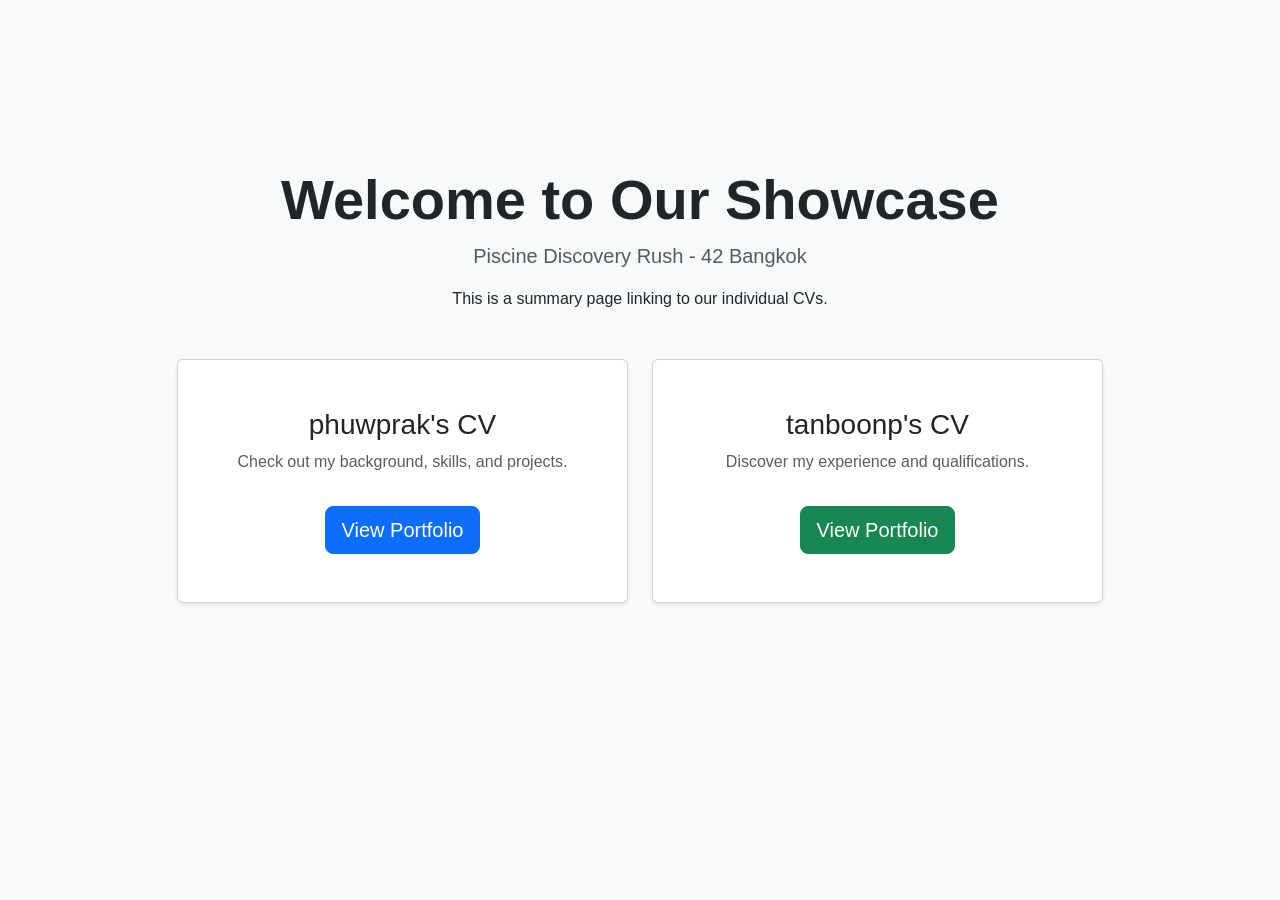
==== cell04/rush/index.html @ 790bbafa "rush" ====
<!DOCTYPE html>
<html lang="en">
<head>
    <meta charset="UTF-8">
    <meta name="viewport" content="width=device-width, initial-scale=1.0">
    <title>Piscine Discovery Rush - Our Portfolios</title>
    <link href="https://cdn.jsdelivr.net/npm/bootstrap@5.3.0/dist/css/bootstrap.min.css" rel="stylesheet">
    <link rel="stylesheet" href="style.css">
</head>
<body class="bg-light">

    <div class="container text-center mt-5 mb-5 pt-5">
        <h1 class="display-4 fw-bold">Welcome to Our Showcase</h1>
        <p class="lead text-muted">Piscine Discovery Rush - 42 Bangkok</p>
        <p>This is a summary page linking to our individual CVs.</p>
    </div>

    <div class="container pb-5">
        <div class="row justify-content-center">
            
            <div class="col-md-5 mb-4">
                <div class="card home-card text-center h-100 shadow-sm">
                    <div class="card-body p-5">
                        <h3 class="card-title">phuwprak's CV</h3>
                        <p class="card-text text-muted">Check out my background, skills, and projects.</p>
                        <a href="phuwprak.html" class="btn btn-primary btn-lg mt-3">View Portfolio</a>
                    </div>
                </div>
            </div>

            <div class="col-md-5 mb-4">
                <div class="card home-card text-center h-100 shadow-sm">
                    <div class="card-body p-5">
                        <h3 class="card-title">tanboonp's CV</h3>
                        <p class="card-text text-muted">Discover my experience and qualifications.</p>
                        <a href="tanboonp.html" class="btn btn-success btn-lg mt-3">View Portfolio</a>
                    </div>
                </div>
            </div>

        </div>
    </div>

    <script src="https://cdn.jsdelivr.net/npm/bootstrap@5.3.0/dist/js/bootstrap.bundle.min.js"></script>
</body>
</html>
---- cell04/rush/style.css ----
body {
    font-family: Arial, sans-serif;
    padding-top: 70px;
    background-color: #f8f9fa;
}

section {
    min-height: 80vh;
    padding-top: 50px;
    padding-bottom: 50px;
}

.profile-img {
    width: 200px;
    height: 200px;
    object-fit: cover;
    border-radius: 50%;
    border: 5px solid white;
    box-shadow: 0 4px 8px rgba(0,0,0,0.1);
}

.home-card {
    transition: transform 0.3s;
}

.home-card:hover {
    transform: translateY(-5px);
    box-shadow: 0 10px 20px rgba(0,0,0,0.1);
}
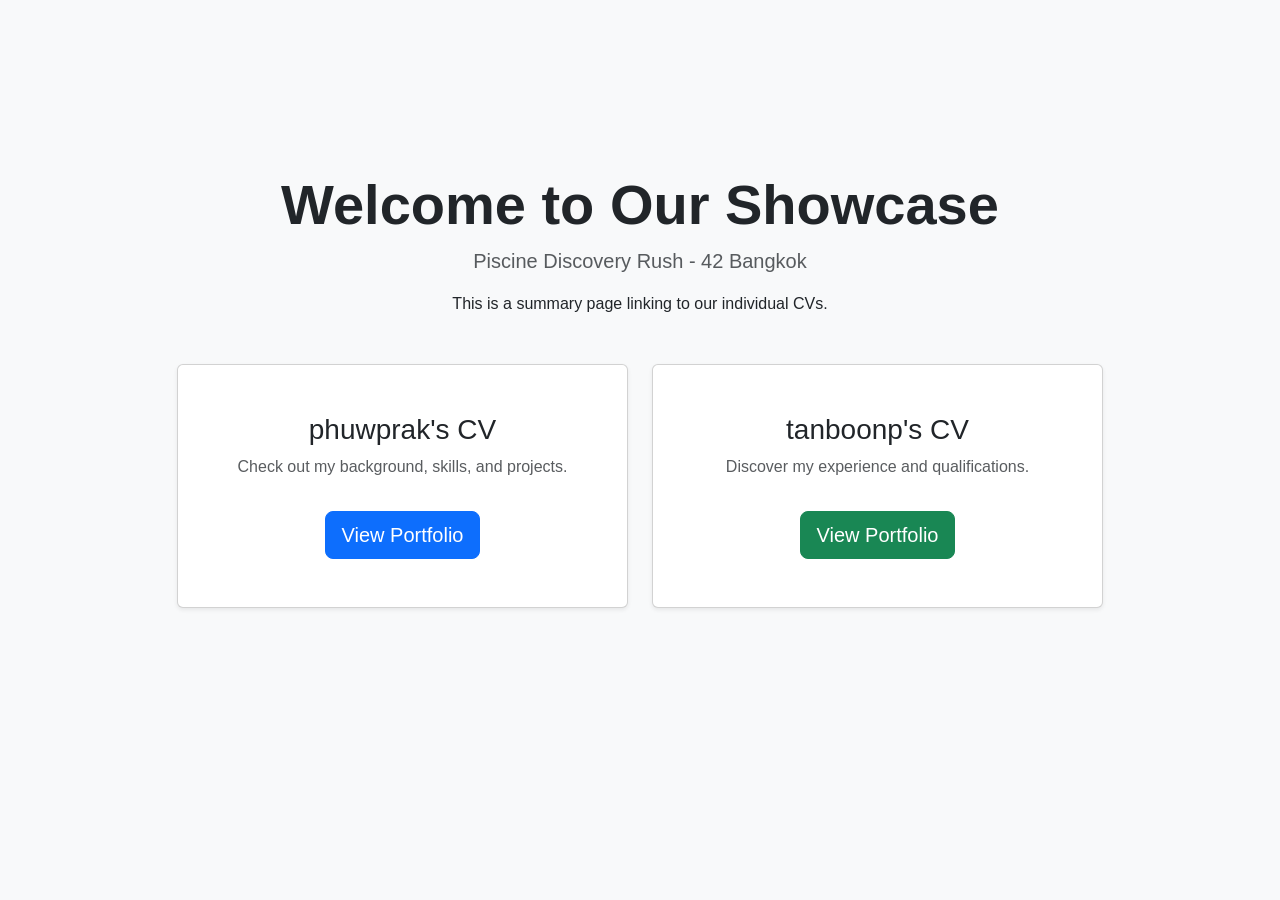
==== commit 273f51c4: "rush" ====
--- a/cell04/rush/index.html
+++ b/cell04/rush/index.html
@@ -1,4 +1,4 @@
-<!DOCTYPE html>
+﻿<!DOCTYPE html>
 <html lang="en">
 <head>
     <meta charset="UTF-8">
--- a/cell04/rush/style.css
+++ b/cell04/rush/style.css
@@ -1,19 +1,33 @@
+﻿html {
+    scroll-behavior: smooth;
+    scroll-padding-top: 75px;
+}
+
 body {
     font-family: Arial, sans-serif;
-    padding-top: 70px;
+    padding-top: 75px;
     background-color: #f8f9fa;
 }
 
+.custom-bg {
+    background-image: linear-gradient(rgba(255, 255, 255, 0.85), rgba(255, 255, 255, 0.85)), url('image-taboonp/bg.jpg');
+    background-size: cover;
+    background-position: center;
+    background-attachment: fixed;
+}
+
 section {
-    min-height: 80vh;
-    padding-top: 50px;
-    padding-bottom: 50px;
+    min-height: 50vh;
+    padding-top: 30px;
+    padding-bottom: 30px;
 }
 
 .profile-img {
-    width: 200px;
-    height: 200px;
-    object-fit: cover;
+    width: 300px;
+    max-width: 100%;
+    aspect-ratio: 1 / 1;
+    object-fit: cover !important;
+    object-position: center 15%;
     border-radius: 50%;
     border: 5px solid white;
     box-shadow: 0 4px 8px rgba(0,0,0,0.1);
@@ -27,3 +41,59 @@
     transform: translateY(-5px);
     box-shadow: 0 10px 20px rgba(0,0,0,0.1);
 }
+
+.icon-hover {
+    transition: transform 0.2s ease-in-out;
+}
+
+.icon-hover:hover {
+    transform: scale(1.2);
+}
+
+/* Custom Pink Theme */
+.bg-pink {
+    background: linear-gradient(135deg, #ff7eb3 0%, #ff758c 100%) !important;
+}
+
+.text-pink {
+    color: #ff758c !important;
+}
+
+.border-pink {
+    border-color: #ff758c !important;
+}
+
+/* Make navbar links look better on the pink gradient */
+.navbar-dark .navbar-nav .nav-link {
+    color: rgba(255, 255, 255, 0.9);
+    font-weight: 500;
+    transition: all 0.3s ease;
+    padding: 8px 16px !important;
+    margin: 0 5px;
+    border: 1px solid transparent;
+    border-radius: 8px; /* ขอบมน */
+}
+
+.navbar-dark .navbar-nav .nav-link:hover, 
+.navbar-dark .navbar-nav .nav-link.active {
+    color: #ffffff;
+    background-color: rgba(255, 255, 255, 0.2); /* พื้นหลังโปร่งแสง */
+    border-color: rgba(255, 255, 255, 0.6); /* กรอบสีขาวโปร่งแสง */
+    transform: translateY(-2px);
+    box-shadow: 0 4px 8px rgba(0,0,0,0.1);
+}
+
+.navbar-brand {
+    font-size: 1.5rem;
+    letter-spacing: 0.5px;
+    transition: all 0.3s ease;
+    padding: 8px 16px;
+    border-radius: 8px;
+    border: 1px solid transparent;
+}
+
+.navbar-brand:hover {
+    background-color: rgba(255, 255, 255, 0.2);
+    border-color: rgba(255, 255, 255, 0.6);
+    color: #ffffff !important;
+}
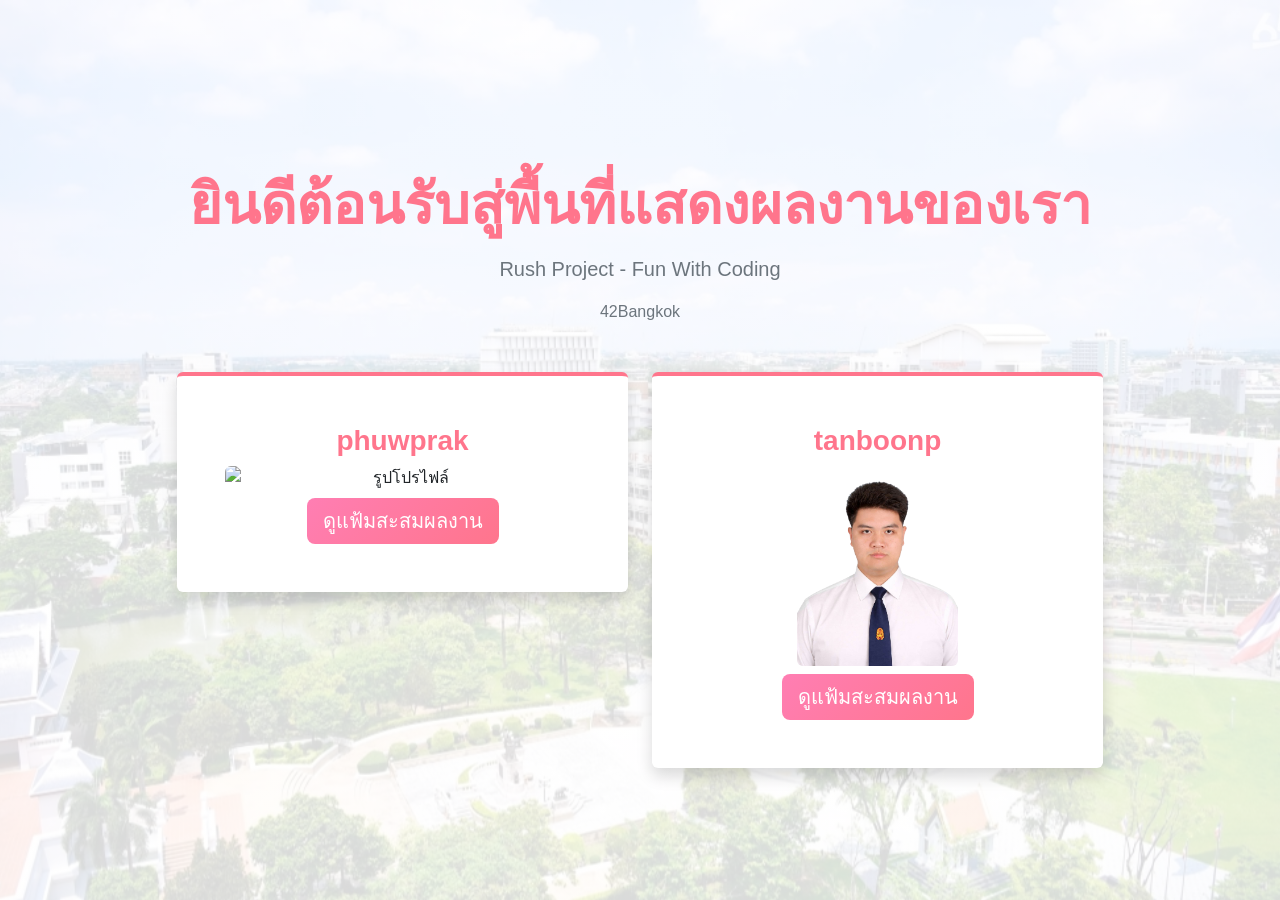
==== commit 9ead95a8: "rush" ====
--- a/cell04/rush/index.html
+++ b/cell04/rush/index.html
@@ -1,39 +1,39 @@
-﻿<!DOCTYPE html>
-<html lang="en">
+<!DOCTYPE html>
+<html lang="th">
 <head>
     <meta charset="UTF-8">
     <meta name="viewport" content="width=device-width, initial-scale=1.0">
-    <title>Piscine Discovery Rush - Our Portfolios</title>
+    <title>Piscine Discovery Rush - แฟ้มสะสมผลงานของเรา</title>
     <link href="https://cdn.jsdelivr.net/npm/bootstrap@5.3.0/dist/css/bootstrap.min.css" rel="stylesheet">
     <link rel="stylesheet" href="style.css">
 </head>
-<body class="bg-light">
+<body class="custom-bg">
 
     <div class="container text-center mt-5 mb-5 pt-5">
-        <h1 class="display-4 fw-bold">Welcome to Our Showcase</h1>
-        <p class="lead text-muted">Piscine Discovery Rush - 42 Bangkok</p>
-        <p>This is a summary page linking to our individual CVs.</p>
+        <h1 class="display-4 fw-bold text-pink">ยินดีต้อนรับสู่พื้นที่แสดงผลงานของเรา</h1>
+        <p class="lead text-secondary mt-3">Rush Project - Fun With Coding</p>
+        <p class="text-secondary">42Bangkok</p>
     </div>
 
     <div class="container pb-5">
-        <div class="row justify-content-center">
+        <div class="row justify-content-center mt-4">
             
-            <div class="col-md-5 mb-4">
-                <div class="card home-card text-center h-100 shadow-sm">
-                    <div class="card-body p-5">
-                        <h3 class="card-title">phuwprak's CV</h3>
-                        <p class="card-text text-muted">Check out my background, skills, and projects.</p>
-                        <a href="phuwprak.html" class="btn btn-primary btn-lg mt-3">View Portfolio</a>
+            <div class="col-md-5 mb-5 text-center">
+                <div class="card home-card text-center shadow border-0 border-top border-pink border-4">
+                    <div class="card-body p-4 p-md-5">
+                        <h3 class="card-title text-pink fw-bold mb-2">phuwprak</h3>
+                        <img src="image-phuwprak/profile.png" alt="รูปโปรไฟล์" class="img-fluid d-block mx-auto mb-2 rounded" style="max-height: 200px;">
+                        <a href="phuwprak.html" class="btn text-white bg-pink btn-lg" style="border: none; border-radius: 8px;">ดูแฟ้มสะสมผลงาน</a>
                     </div>
                 </div>
             </div>
 
-            <div class="col-md-5 mb-4">
-                <div class="card home-card text-center h-100 shadow-sm">
-                    <div class="card-body p-5">
-                        <h3 class="card-title">tanboonp's CV</h3>
-                        <p class="card-text text-muted">Discover my experience and qualifications.</p>
-                        <a href="tanboonp.html" class="btn btn-success btn-lg mt-3">View Portfolio</a>
+            <div class="col-md-5 mb-5 text-center">
+                <div class="card home-card text-center shadow border-0 border-top border-pink border-4">
+                    <div class="card-body p-4 p-md-5">
+                        <h3 class="card-title text-pink fw-bold mb-2">tanboonp</h3>
+                        <img src="image-taboonp/Picture (17).png" alt="รูปโปรไฟล์" class="img-fluid d-block mx-auto mb-2 rounded" style="max-height: 200px;">
+                        <a href="tanboonp.html" class="btn text-white bg-pink btn-lg" style="border: none; border-radius: 8px;">ดูแฟ้มสะสมผลงาน</a>
                     </div>
                 </div>
             </div>
--- a/cell04/rush/style.css
+++ b/cell04/rush/style.css
@@ -50,7 +50,7 @@
     transform: scale(1.2);
 }
 
-/* Custom Pink Theme */
+
 .bg-pink {
     background: linear-gradient(135deg, #ff7eb3 0%, #ff758c 100%) !important;
 }
@@ -63,7 +63,7 @@
     border-color: #ff758c !important;
 }
 
-/* Make navbar links look better on the pink gradient */
+
 .navbar-dark .navbar-nav .nav-link {
     color: rgba(255, 255, 255, 0.9);
     font-weight: 500;
@@ -71,14 +71,14 @@
     padding: 8px 16px !important;
     margin: 0 5px;
     border: 1px solid transparent;
-    border-radius: 8px; /* ขอบมน */
+    border-radius: 8px; 
 }
 
 .navbar-dark .navbar-nav .nav-link:hover, 
 .navbar-dark .navbar-nav .nav-link.active {
     color: #ffffff;
-    background-color: rgba(255, 255, 255, 0.2); /* พื้นหลังโปร่งแสง */
-    border-color: rgba(255, 255, 255, 0.6); /* กรอบสีขาวโปร่งแสง */
+    background-color: rgba(255, 255, 255, 0.2); 
+    border-color: rgba(255, 255, 255, 0.6); 
     transform: translateY(-2px);
     box-shadow: 0 4px 8px rgba(0,0,0,0.1);
 }
@@ -97,3 +97,15 @@
     border-color: rgba(255, 255, 255, 0.6);
     color: #ffffff !important;
 }
+
+
+.fade-element {
+    opacity: 0;
+    transform: translateY(40px);
+    transition: all 0.8s cubic-bezier(0.25, 0.46, 0.45, 0.94);
+}
+
+.fade-element.visible {
+    opacity: 1;
+    transform: translateY(0);
+}
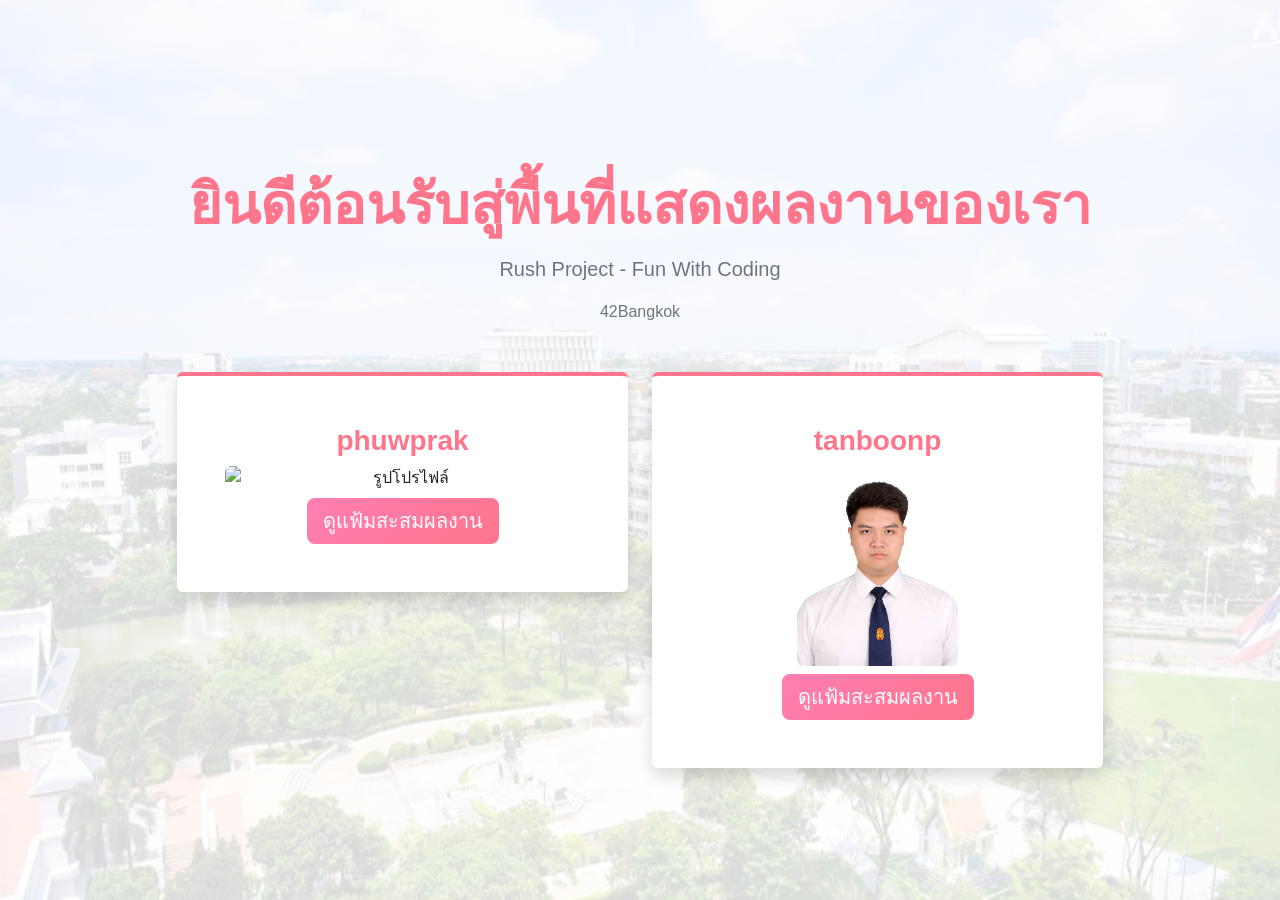
==== commit 7840f34a: "add phuwprk" ====
--- a/cell04/rush/index.html
+++ b/cell04/rush/index.html
@@ -22,7 +22,7 @@
                 <div class="card home-card text-center shadow border-0 border-top border-pink border-4">
                     <div class="card-body p-4 p-md-5">
                         <h3 class="card-title text-pink fw-bold mb-2">phuwprak</h3>
-                        <img src="image-phuwprak/profile.png" alt="รูปโปรไฟล์" class="img-fluid d-block mx-auto mb-2 rounded" style="max-height: 200px;">
+                        <img src="image-phuwprak/profile.jpg" alt="รูปโปรไฟล์" class="img-fluid d-block mx-auto mb-2 rounded" style="max-height: 200px; mix-blend-mode: multiply;">
                         <a href="phuwprak.html" class="btn text-white bg-pink btn-lg" style="border: none; border-radius: 8px;">ดูแฟ้มสะสมผลงาน</a>
                     </div>
                 </div>
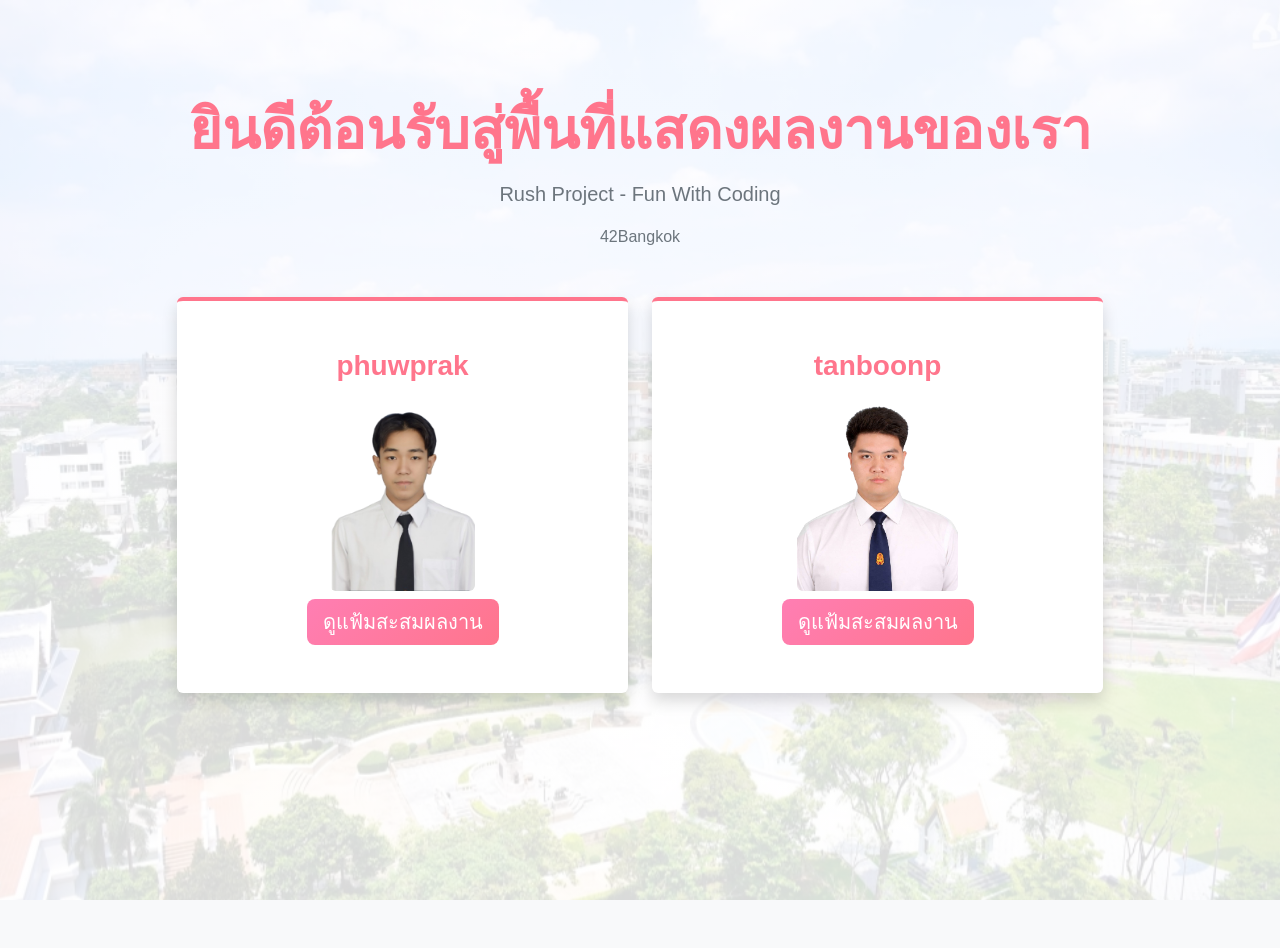
==== commit e9b5aadf: "rush" ====
--- a/cell04/rush/index.html
+++ b/cell04/rush/index.html
@@ -7,7 +7,7 @@
     <link href="https://cdn.jsdelivr.net/npm/bootstrap@5.3.0/dist/css/bootstrap.min.css" rel="stylesheet">
     <link rel="stylesheet" href="style.css">
 </head>
-<body class="custom-bg">
+<body class="custom-bg" style="height: 100vh; overflow: hidden; padding-top: 0;">
 
     <div class="container text-center mt-5 mb-5 pt-5">
         <h1 class="display-4 fw-bold text-pink">ยินดีต้อนรับสู่พื้นที่แสดงผลงานของเรา</h1>
@@ -22,7 +22,7 @@
                 <div class="card home-card text-center shadow border-0 border-top border-pink border-4">
                     <div class="card-body p-4 p-md-5">
                         <h3 class="card-title text-pink fw-bold mb-2">phuwprak</h3>
-                        <img src="image-phuwprak/profile.jpg" alt="รูปโปรไฟล์" class="img-fluid d-block mx-auto mb-2 rounded" style="max-height: 200px; mix-blend-mode: multiply;">
+                        <img src="image-phuwprak/profile.png" alt="รูปโปรไฟล์" class="img-fluid d-block mx-auto mb-2 rounded" style="max-height: 200px; mix-blend-mode: multiply;">
                         <a href="phuwprak.html" class="btn text-white bg-pink btn-lg" style="border: none; border-radius: 8px;">ดูแฟ้มสะสมผลงาน</a>
                     </div>
                 </div>
